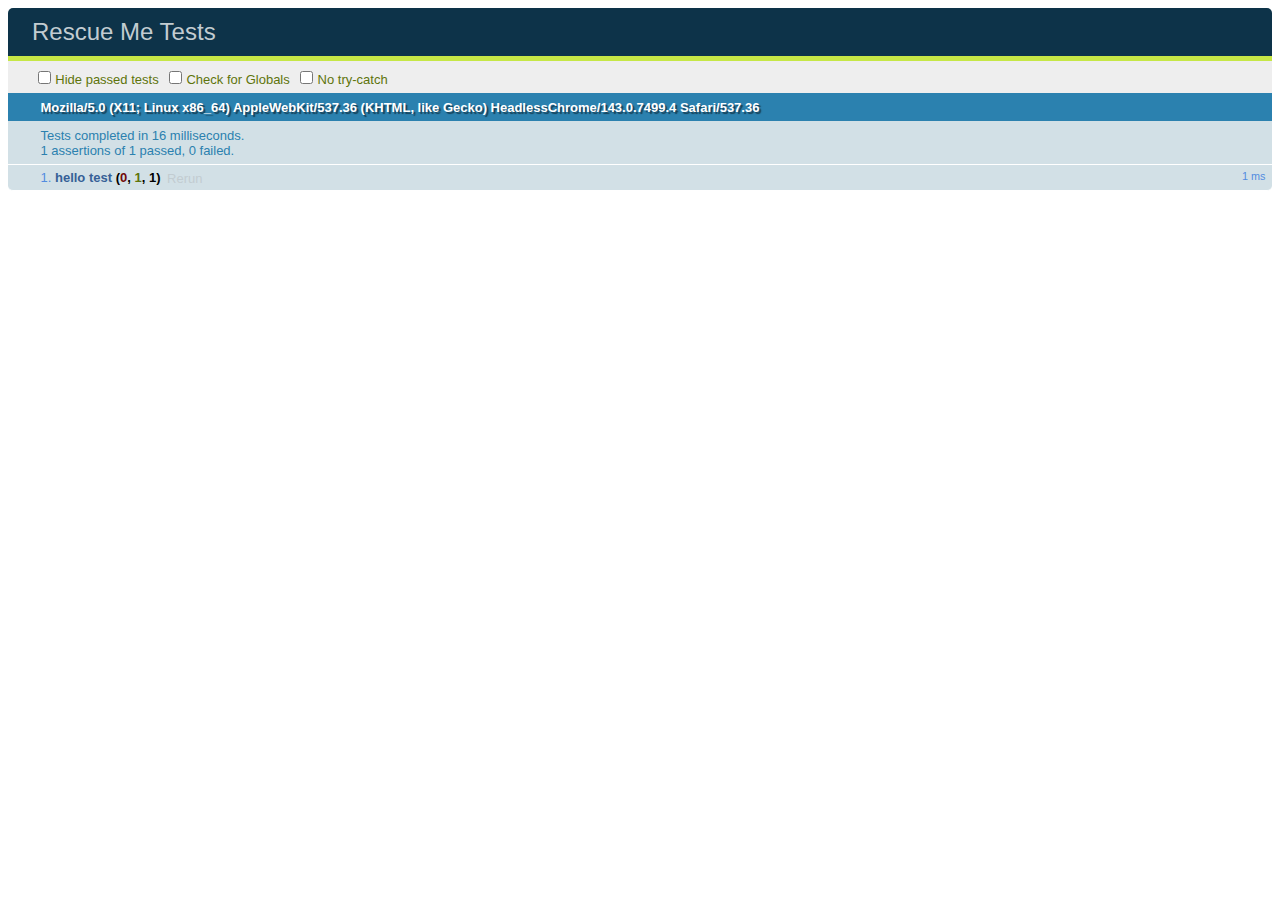
==== tests/index.html @ ce8c9e72 "Added Tests Framework Qunit" ====
<!DOCTYPE html>
<html>
<head>
  <meta charset="utf-8">
  <title>Rescue Me Tests</title>
  <link rel="stylesheet" href="lib/qunit-1.14.0.css">
</head>
<body>
  <div id="qunit"></div>
  <div id="qunit-fixture"></div>
  <script src="lib/qunit-1.14.0.js"></script>
  <script src="js/tests.js"></script>
</body>
</html>
---- tests/lib/qunit-1.14.0.css ----
/*!
 * QUnit 1.14.0
 * http://qunitjs.com/
 *
 * Copyright 2013 jQuery Foundation and other contributors
 * Released under the MIT license
 * http://jquery.org/license
 *
 * Date: 2014-01-31T16:40Z
 */

/** Font Family and Sizes */

#qunit-tests, #qunit-header, #qunit-banner, #qunit-testrunner-toolbar, #qunit-userAgent, #qunit-testresult {
	font-family: "Helvetica Neue Light", "HelveticaNeue-Light", "Helvetica Neue", Calibri, Helvetica, Arial, sans-serif;
}

#qunit-testrunner-toolbar, #qunit-userAgent, #qunit-testresult, #qunit-tests li { font-size: small; }
#qunit-tests { font-size: smaller; }


/** Resets */

#qunit-tests, #qunit-header, #qunit-banner, #qunit-userAgent, #qunit-testresult, #qunit-modulefilter {
	margin: 0;
	padding: 0;
}


/** Header */

#qunit-header {
	padding: 0.5em 0 0.5em 1em;

	color: #8699A4;
	background-color: #0D3349;

	font-size: 1.5em;
	line-height: 1em;
	font-weight: 400;

	border-radius: 5px 5px 0 0;
}

#qunit-header a {
	text-decoration: none;
	color: #C2CCD1;
}

#qunit-header a:hover,
#qunit-header a:focus {
	color: #FFF;
}

#qunit-testrunner-toolbar label {
	display: inline-block;
	padding: 0 0.5em 0 0.1em;
}

#qunit-banner {
	height: 5px;
}

#qunit-testrunner-toolbar {
	padding: 0.5em 0 0.5em 2em;
	color: #5E740B;
	background-color: #EEE;
	overflow: hidden;
}

#qunit-userAgent {
	padding: 0.5em 0 0.5em 2.5em;
	background-color: #2B81AF;
	color: #FFF;
	text-shadow: rgba(0, 0, 0, 0.5) 2px 2px 1px;
}

#qunit-modulefilter-container {
	float: right;
}

/** Tests: Pass/Fail */

#qunit-tests {
	list-style-position: inside;
}

#qunit-tests li {
	padding: 0.4em 0.5em 0.4em 2.5em;
	border-bottom: 1px solid #FFF;
	list-style-position: inside;
}

#qunit-tests.hidepass li.pass, #qunit-tests.hidepass li.running  {
	display: none;
}

#qunit-tests li strong {
	cursor: pointer;
}

#qunit-tests li a {
	padding: 0.5em;
	color: #C2CCD1;
	text-decoration: none;
}
#qunit-tests li a:hover,
#qunit-tests li a:focus {
	color: #000;
}

#qunit-tests li .runtime {
	float: right;
	font-size: smaller;
}

.qunit-assert-list {
	margin-top: 0.5em;
	padding: 0.5em;

	background-color: #FFF;

	border-radius: 5px;
}

.qunit-collapsed {
	display: none;
}

#qunit-tests table {
	border-collapse: collapse;
	margin-top: 0.2em;
}

#qunit-tests th {
	text-align: right;
	vertical-align: top;
	padding: 0 0.5em 0 0;
}

#qunit-tests td {
	vertical-align: top;
}

#qunit-tests pre {
	margin: 0;
	white-space: pre-wrap;
	word-wrap: break-word;
}

#qunit-tests del {
	background-color: #E0F2BE;
	color: #374E0C;
	text-decoration: none;
}

#qunit-tests ins {
	background-color: #FFCACA;
	color: #500;
	text-decoration: none;
}

/*** Test Counts */

#qunit-tests b.counts                       { color: #000; }
#qunit-tests b.passed                       { color: #5E740B; }
#qunit-tests b.failed                       { color: #710909; }

#qunit-tests li li {
	padding: 5px;
	background-color: #FFF;
	border-bottom: none;
	list-style-position: inside;
}

/*** Passing Styles */

#qunit-tests li li.pass {
	color: #3C510C;
	background-color: #FFF;
	border-left: 10px solid #C6E746;
}

#qunit-tests .pass                          { color: #528CE0; background-color: #D2E0E6; }
#qunit-tests .pass .test-name               { color: #366097; }

#qunit-tests .pass .test-actual,
#qunit-tests .pass .test-expected           { color: #999; }

#qunit-banner.qunit-pass                    { background-color: #C6E746; }

/*** Failing Styles */

#qunit-tests li li.fail {
	color: #710909;
	background-color: #FFF;
	border-left: 10px solid #EE5757;
	white-space: pre;
}

#qunit-tests > li:last-child {
	border-radius: 0 0 5px 5px;
}

#qunit-tests .fail                          { color: #000; background-color: #EE5757; }
#qunit-tests .fail .test-name,
#qunit-tests .fail .module-name             { color: #000; }

#qunit-tests .fail .test-actual             { color: #EE5757; }
#qunit-tests .fail .test-expected           { color: #008000; }

#qunit-banner.qunit-fail                    { background-color: #EE5757; }


/** Result */

#qunit-testresult {
	padding: 0.5em 0.5em 0.5em 2.5em;

	color: #2B81AF;
	background-color: #D2E0E6;

	border-bottom: 1px solid #FFF;
}
#qunit-testresult .module-name {
	font-weight: 700;
}

/** Fixture */

#qunit-fixture {
	position: absolute;
	top: -10000px;
	left: -10000px;
	width: 1000px;
	height: 1000px;
}
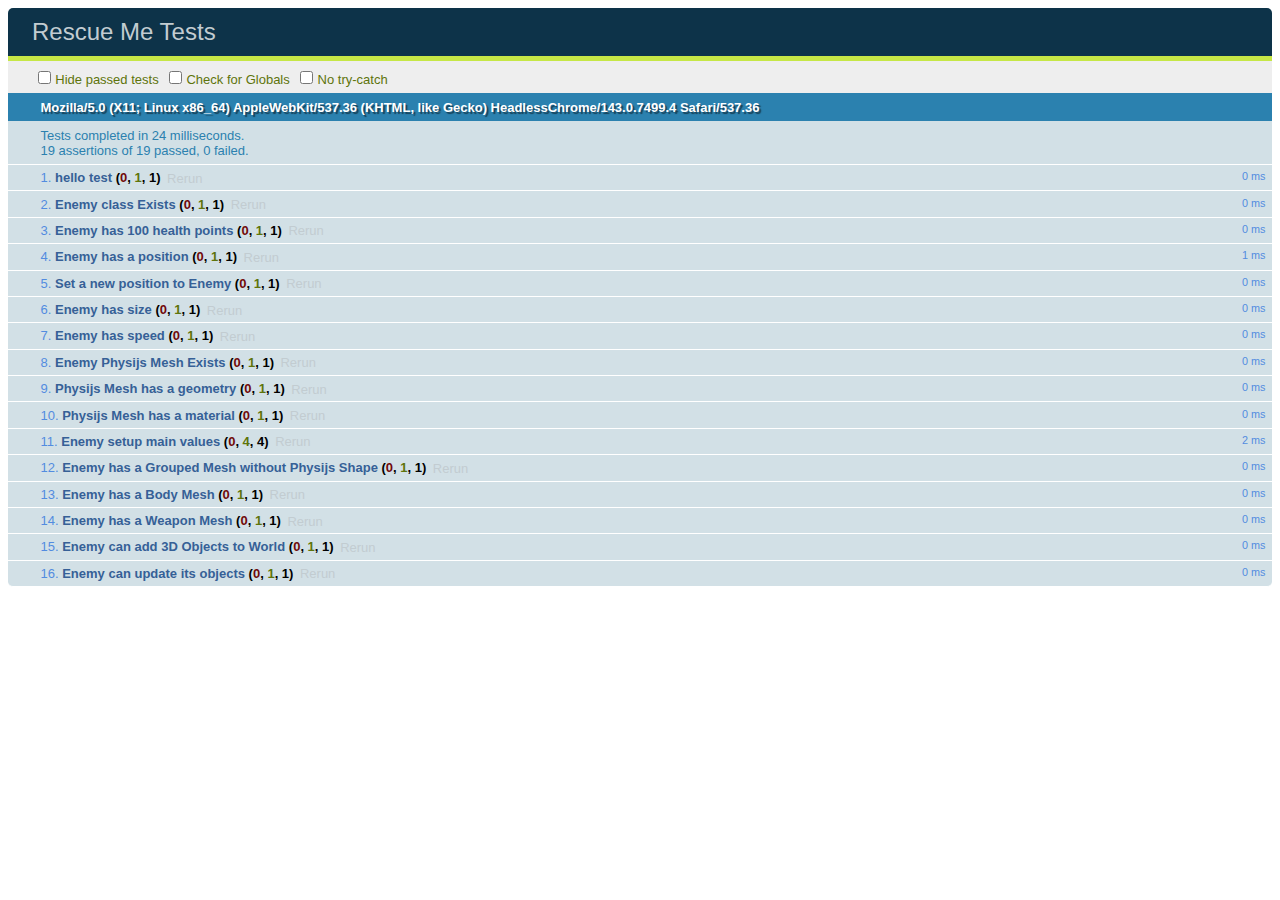
==== commit 128bcf0d: "Refactored Enemy class from ground up" ====
--- a/tests/index.html
+++ b/tests/index.html
@@ -9,6 +9,14 @@
   <div id="qunit"></div>
   <div id="qunit-fixture"></div>
   <script src="lib/qunit-1.14.0.js"></script>
+  <script src="../js/libs/three.js"></script>
+  <script src="../js/libs/physi.js"></script>
+  <script src="../js/libs/ObjectLoader.js"></script>
+
+  <script src="../js/game/utils.js"></script>
+  <script src="../js/game/enemy.js"></script>
+
   <script src="js/tests.js"></script>
+  <script src="js/enemyTests.js"></script>
 </body>
 </html>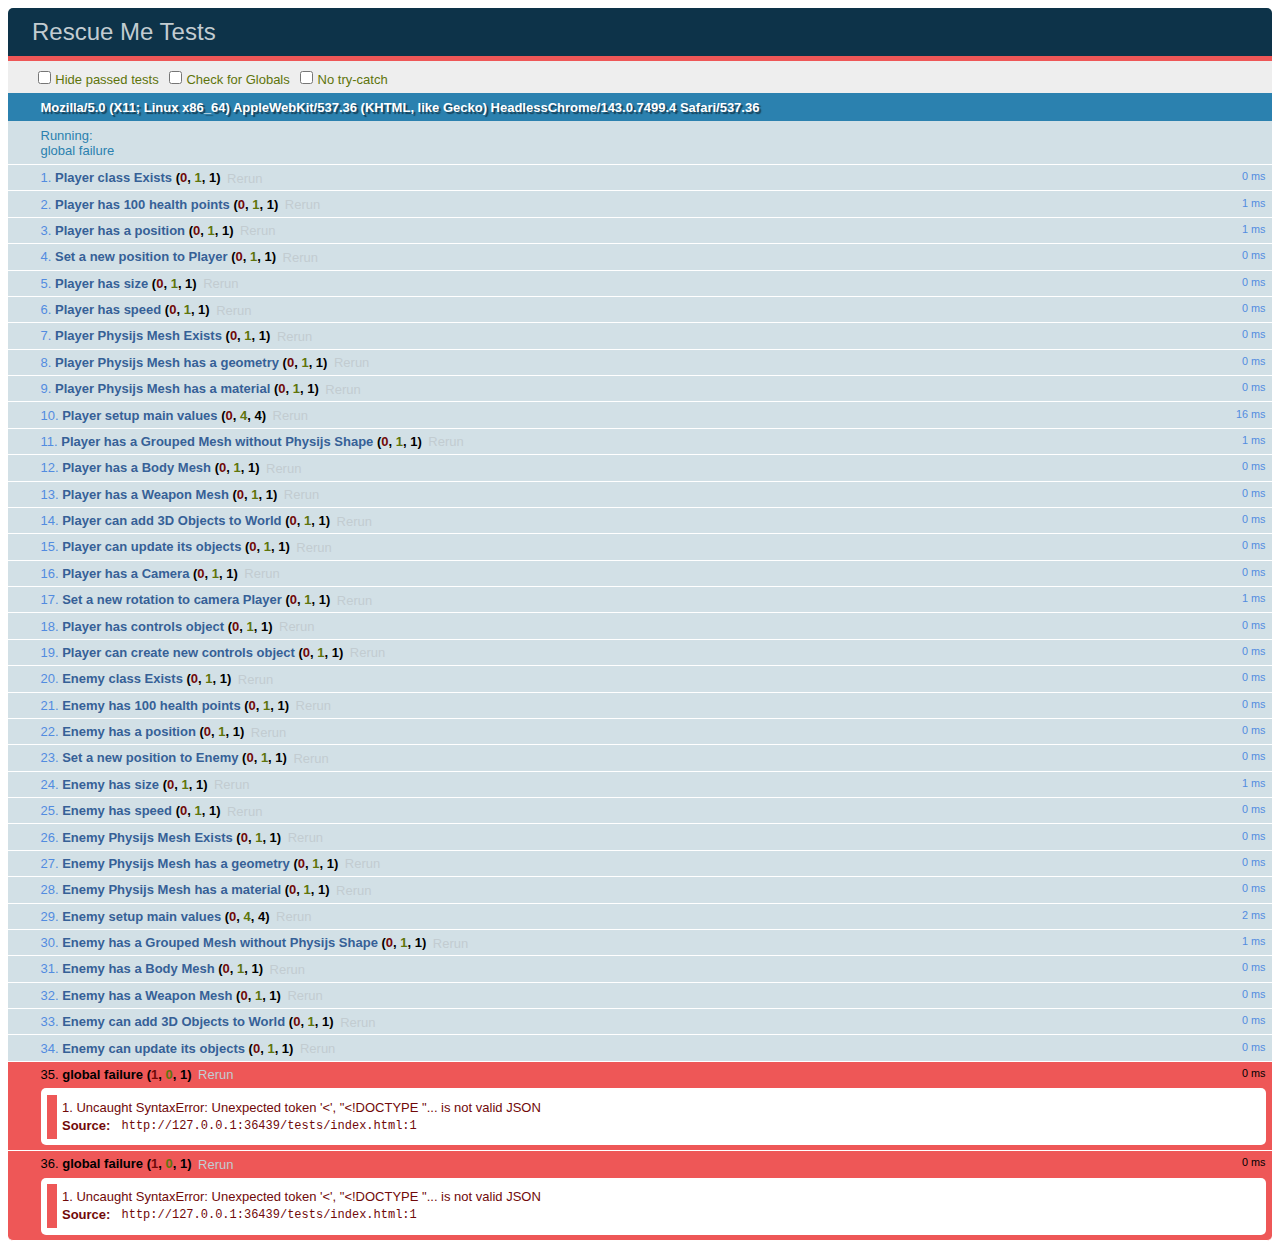
==== commit 3f1ab1b3: "Refactored Player class from ground up" ====
--- a/tests/index.html
+++ b/tests/index.html
@@ -12,11 +12,14 @@
   <script src="../js/libs/three.js"></script>
   <script src="../js/libs/physi.js"></script>
   <script src="../js/libs/ObjectLoader.js"></script>
+  <script src="../js/libs/PointerLockControls.js"></script>
 
   <script src="../js/game/utils.js"></script>
+  <script src="../js/game/player.js"></script>
   <script src="../js/game/enemy.js"></script>
 
-  <script src="js/tests.js"></script>
+  <!-- <script src="js/tests.js"></script> -->
+  <script src="js/playerTests.js"></script>
   <script src="js/enemyTests.js"></script>
 </body>
 </html>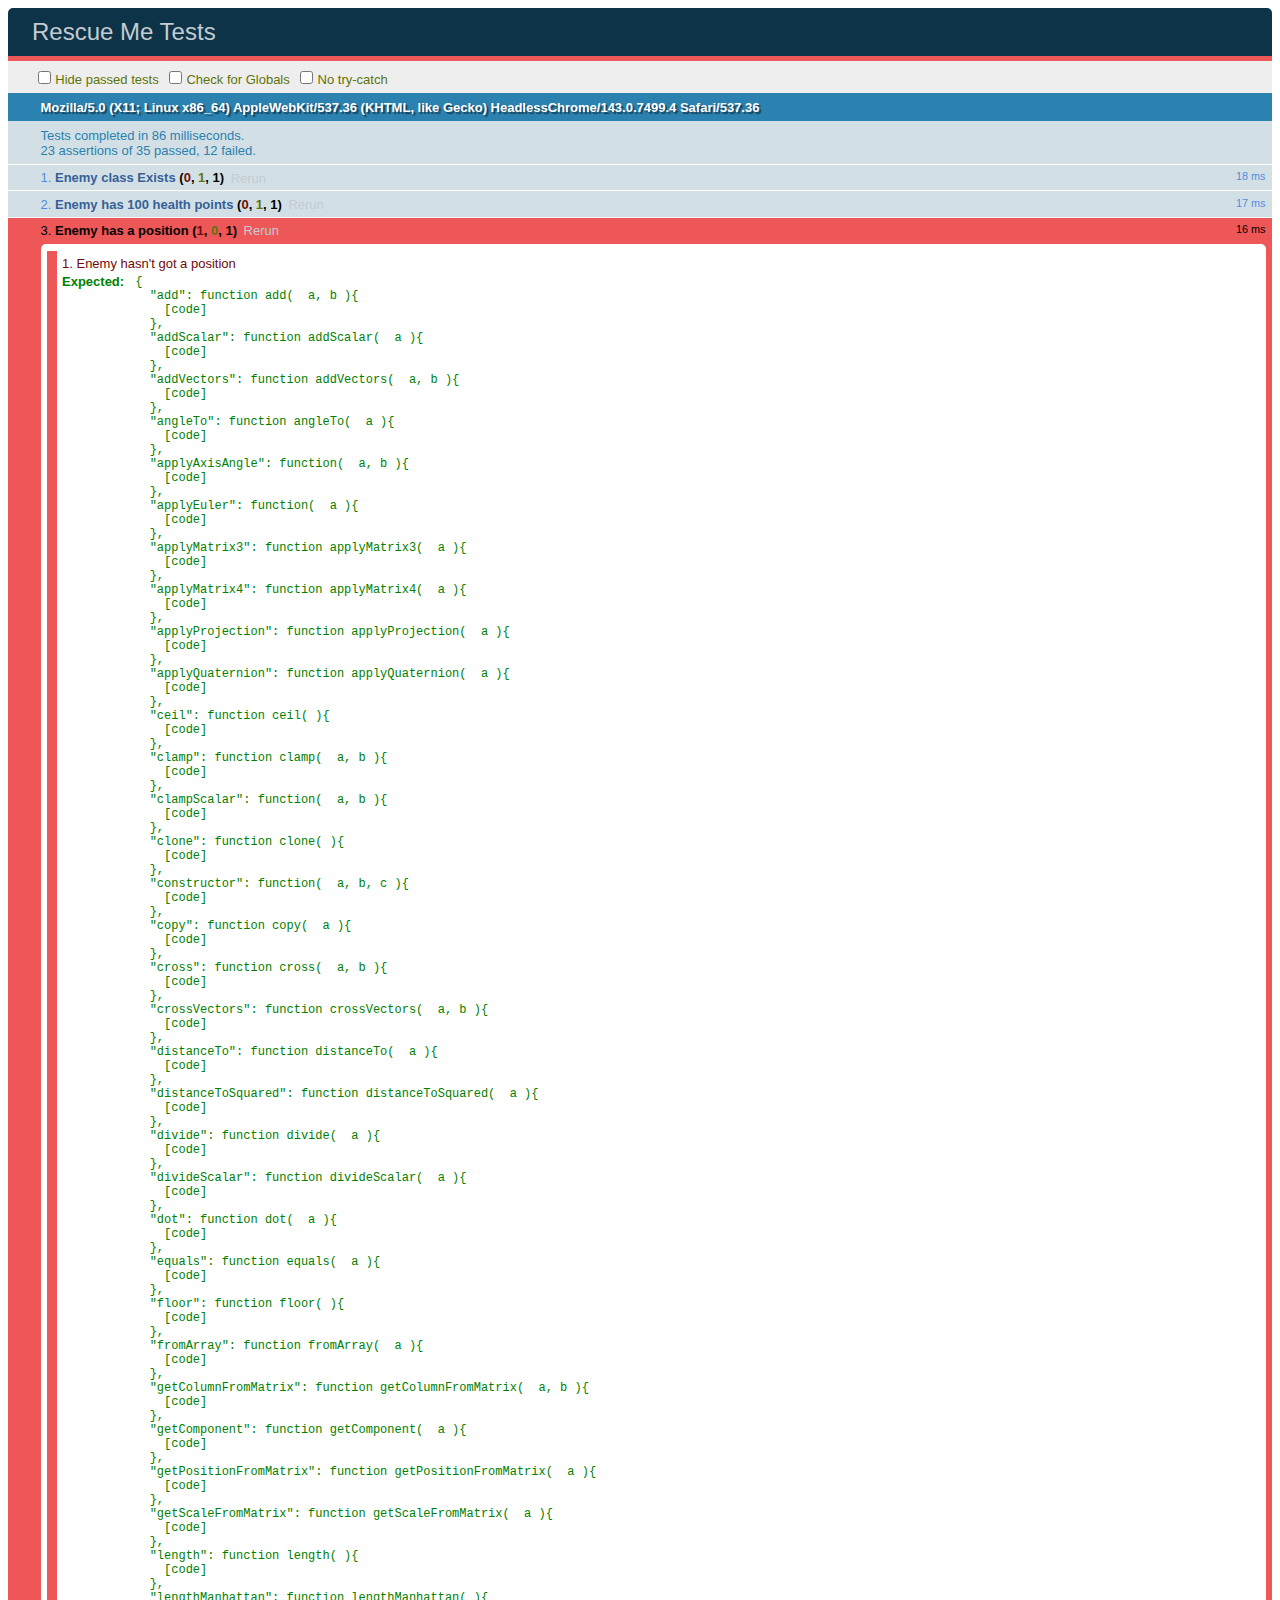
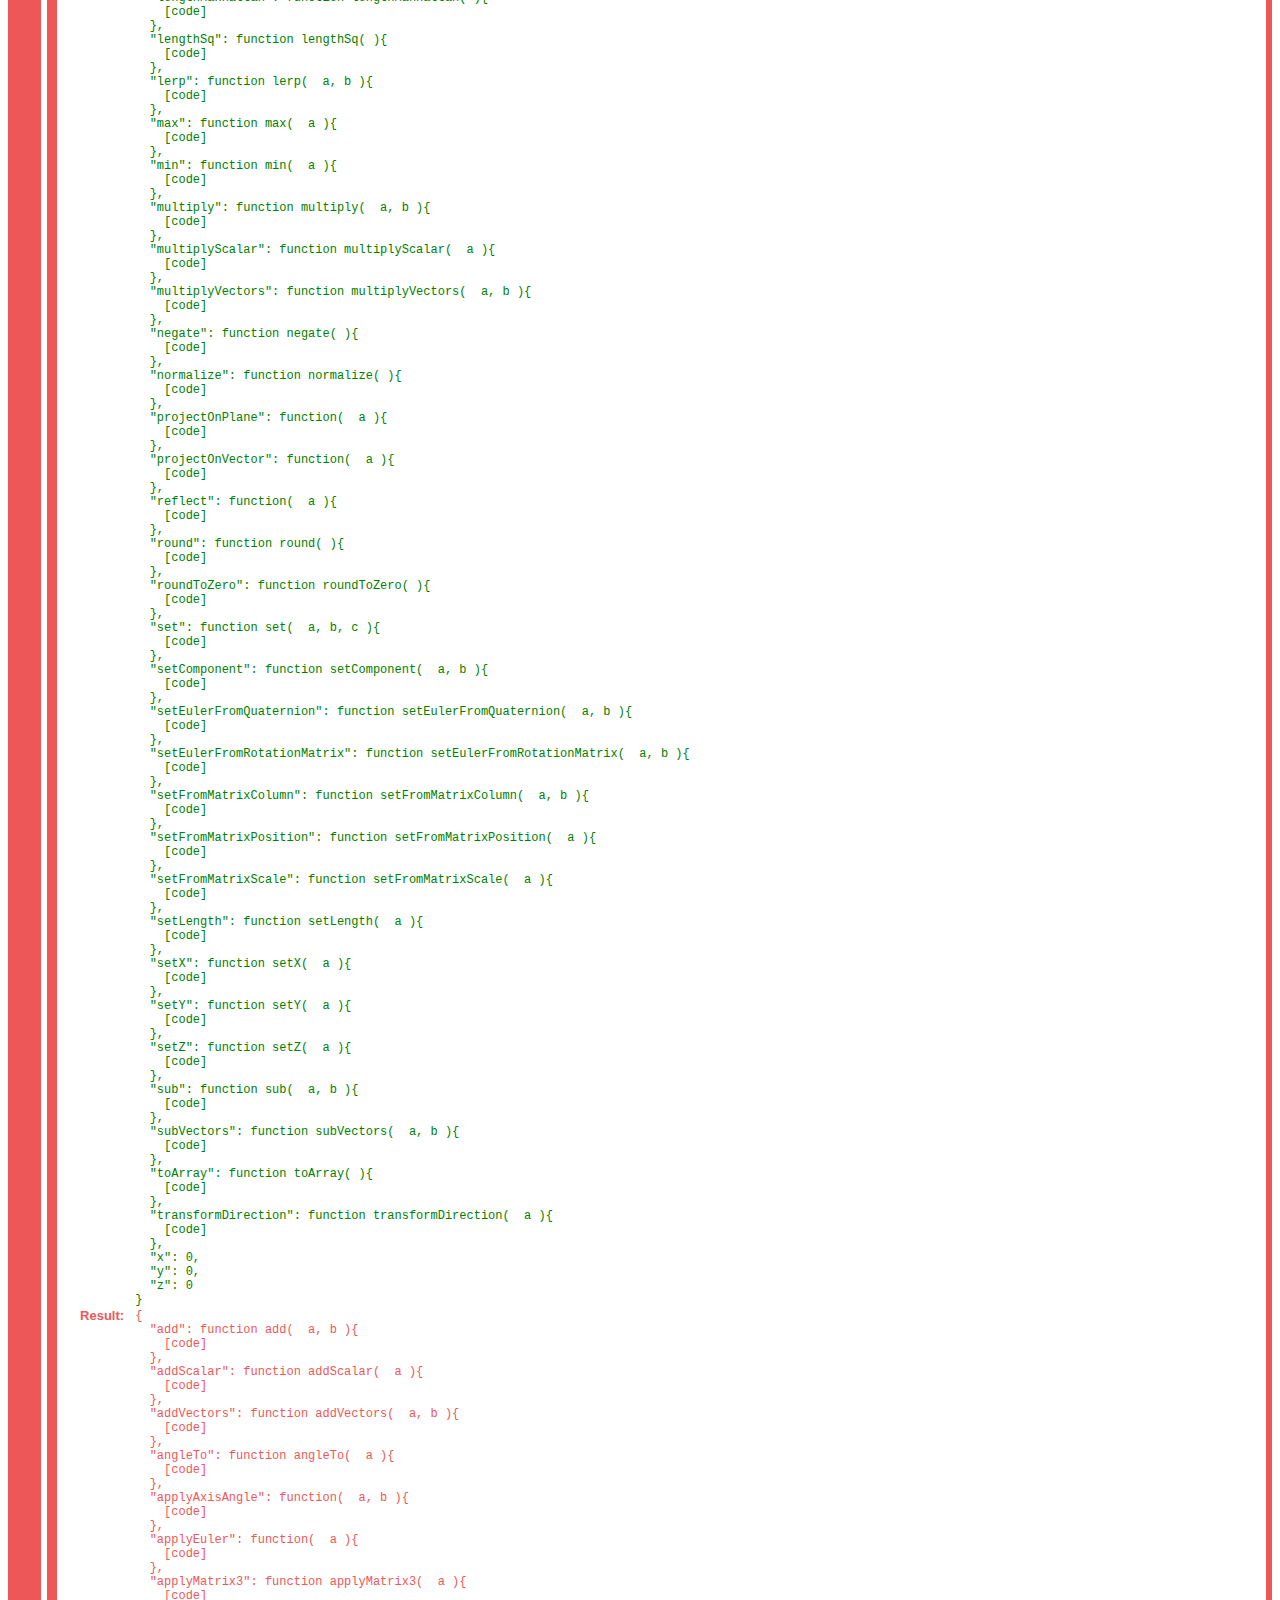
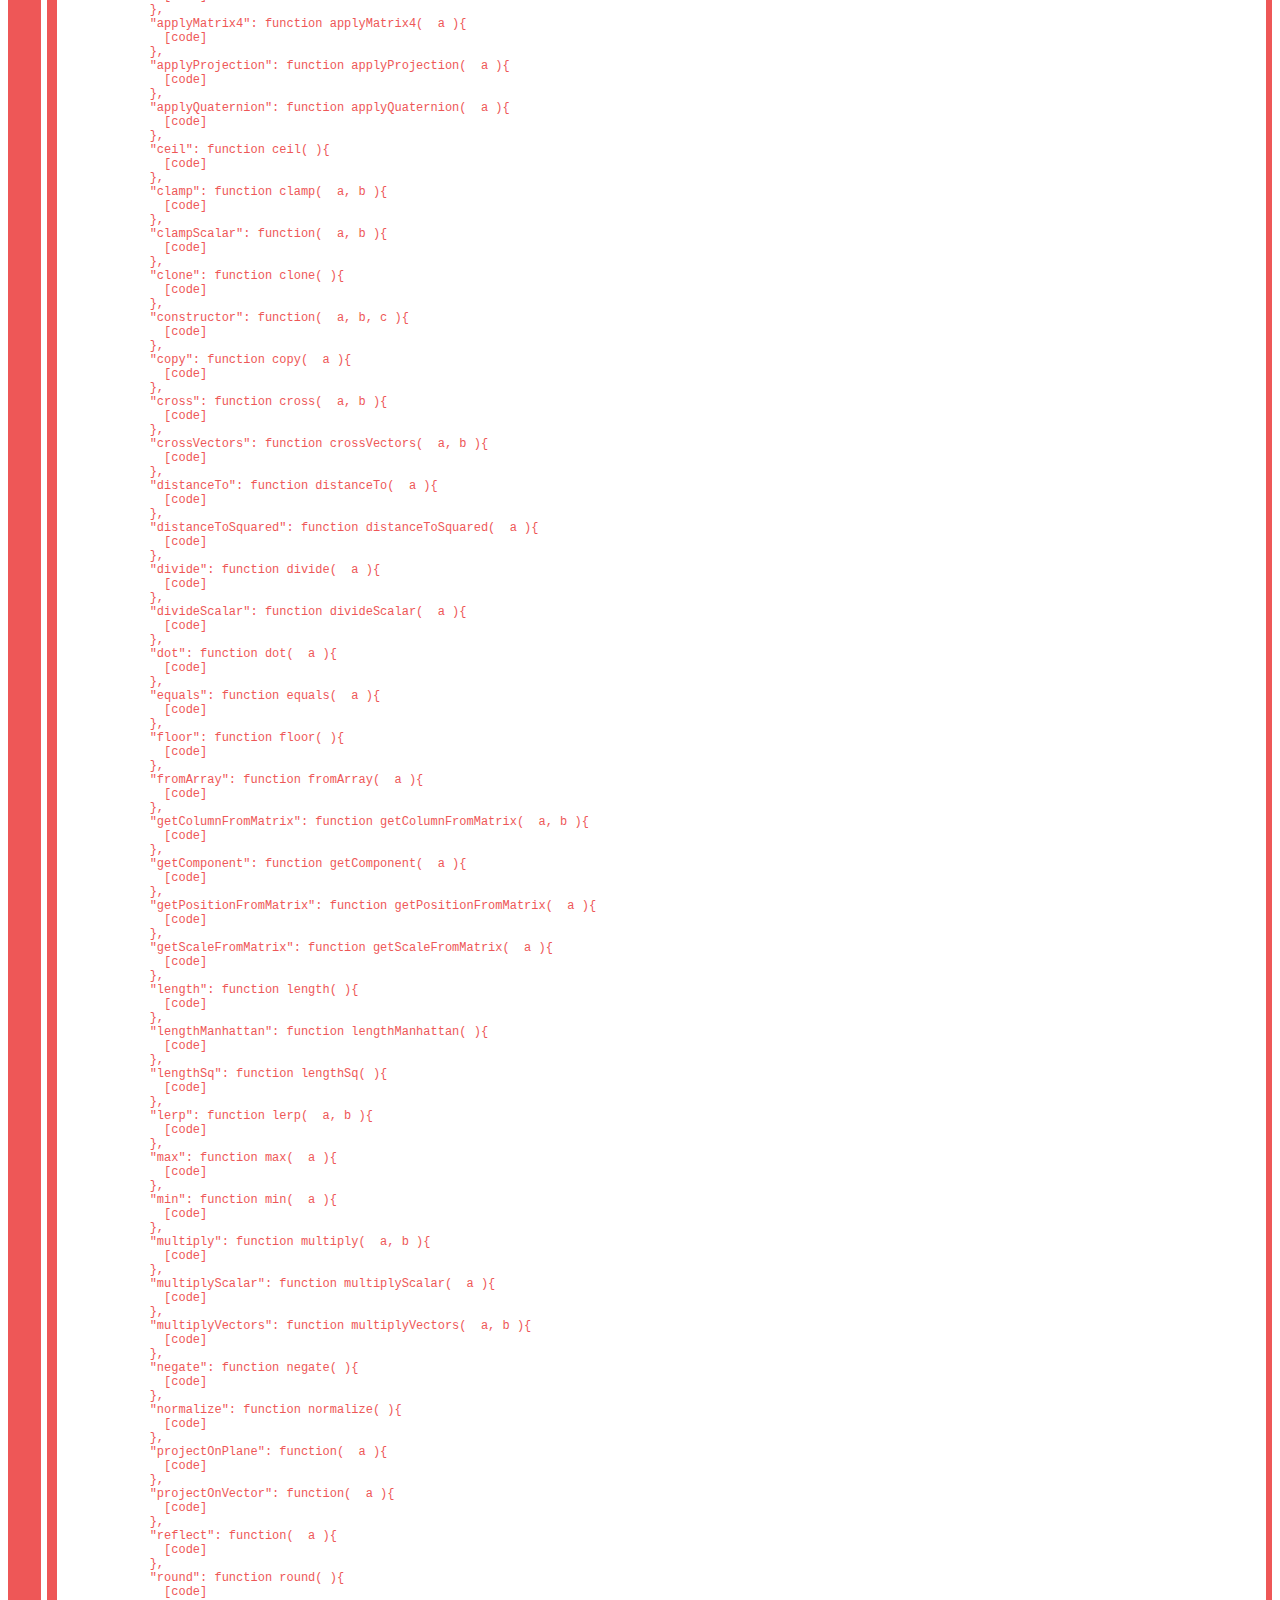
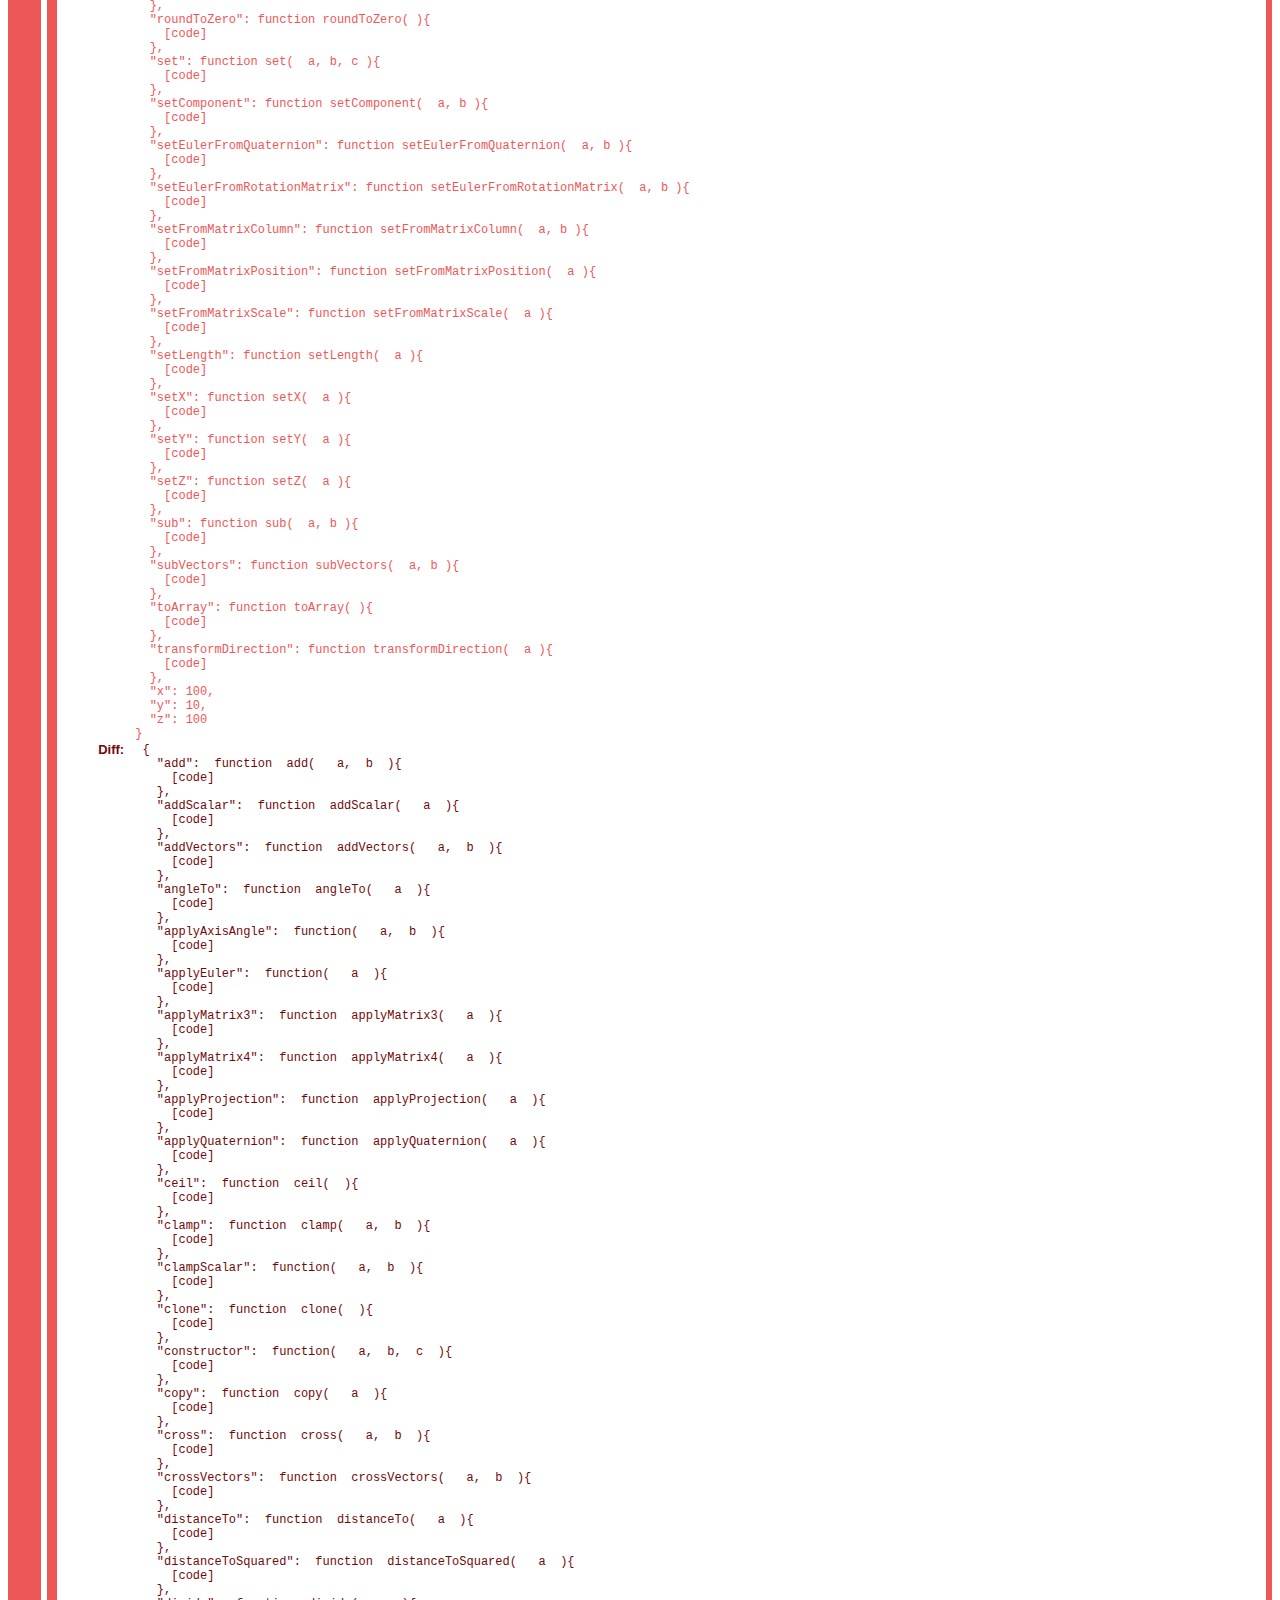
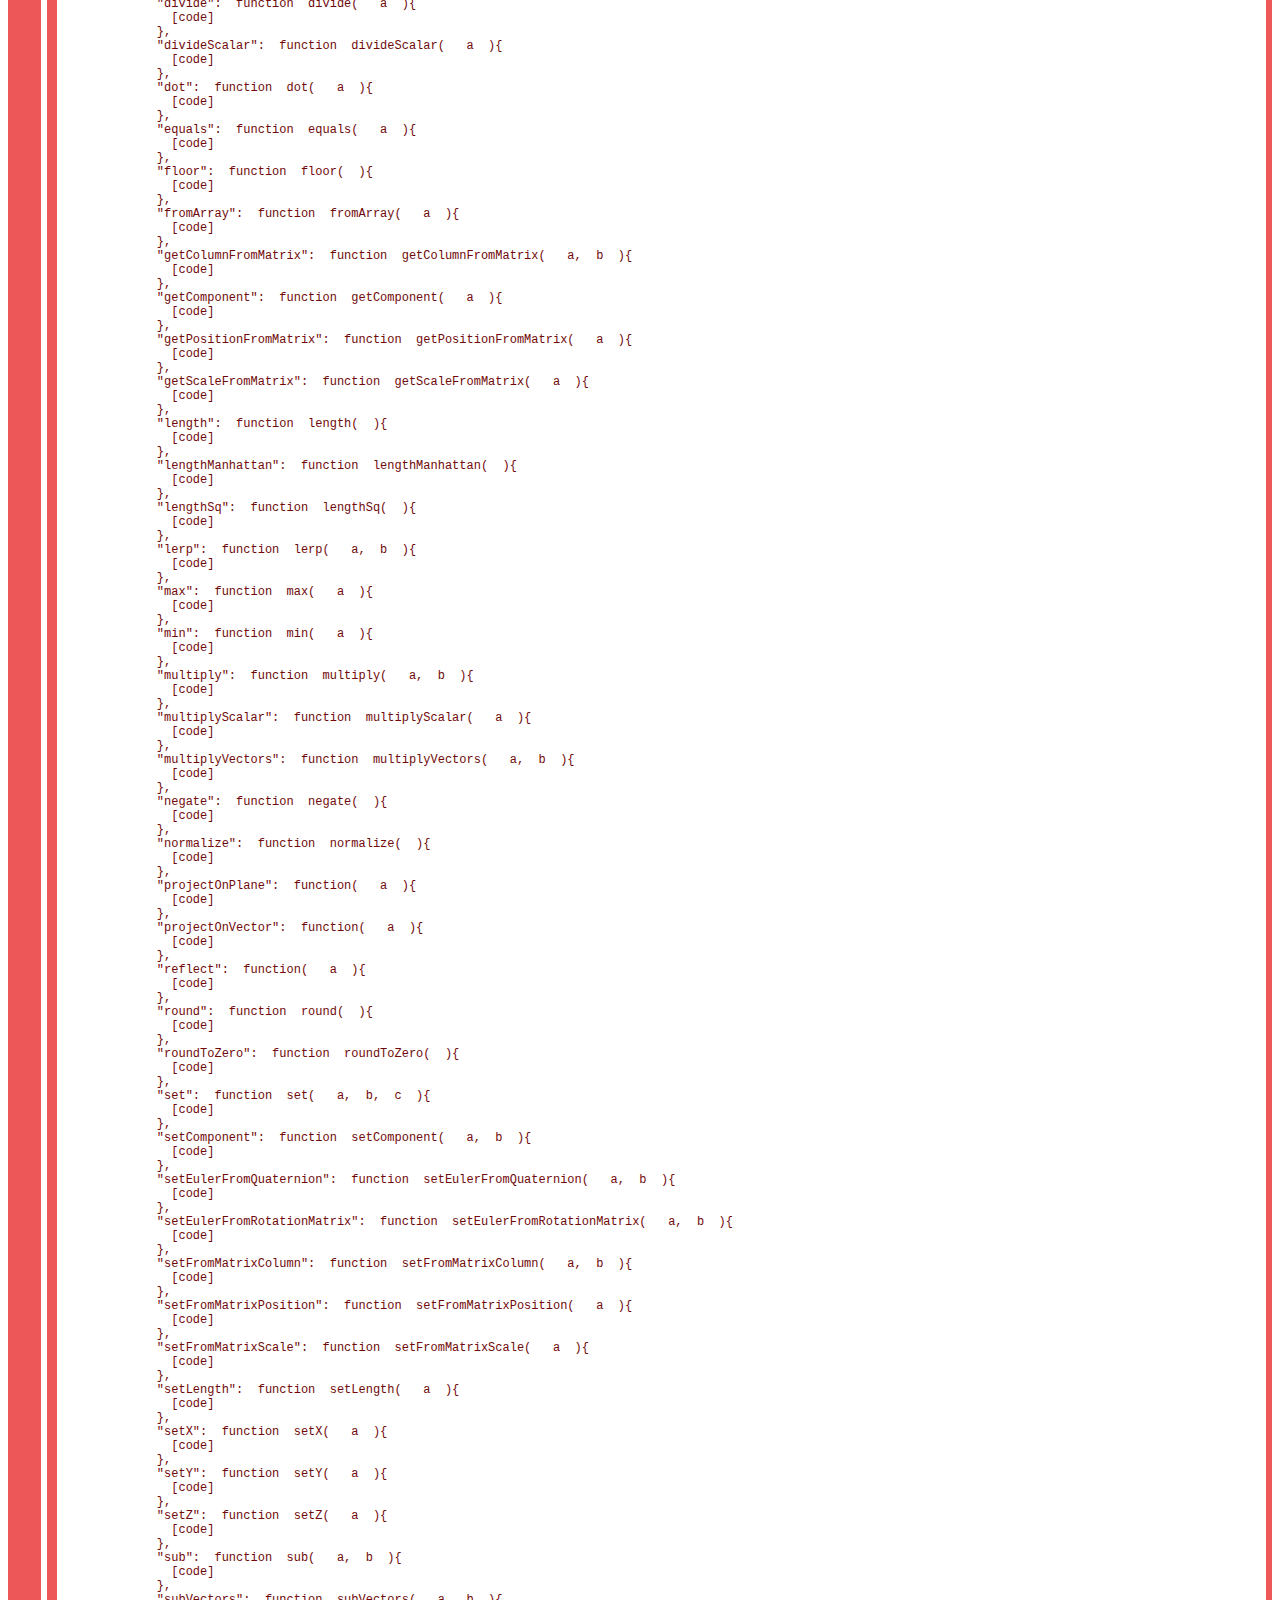
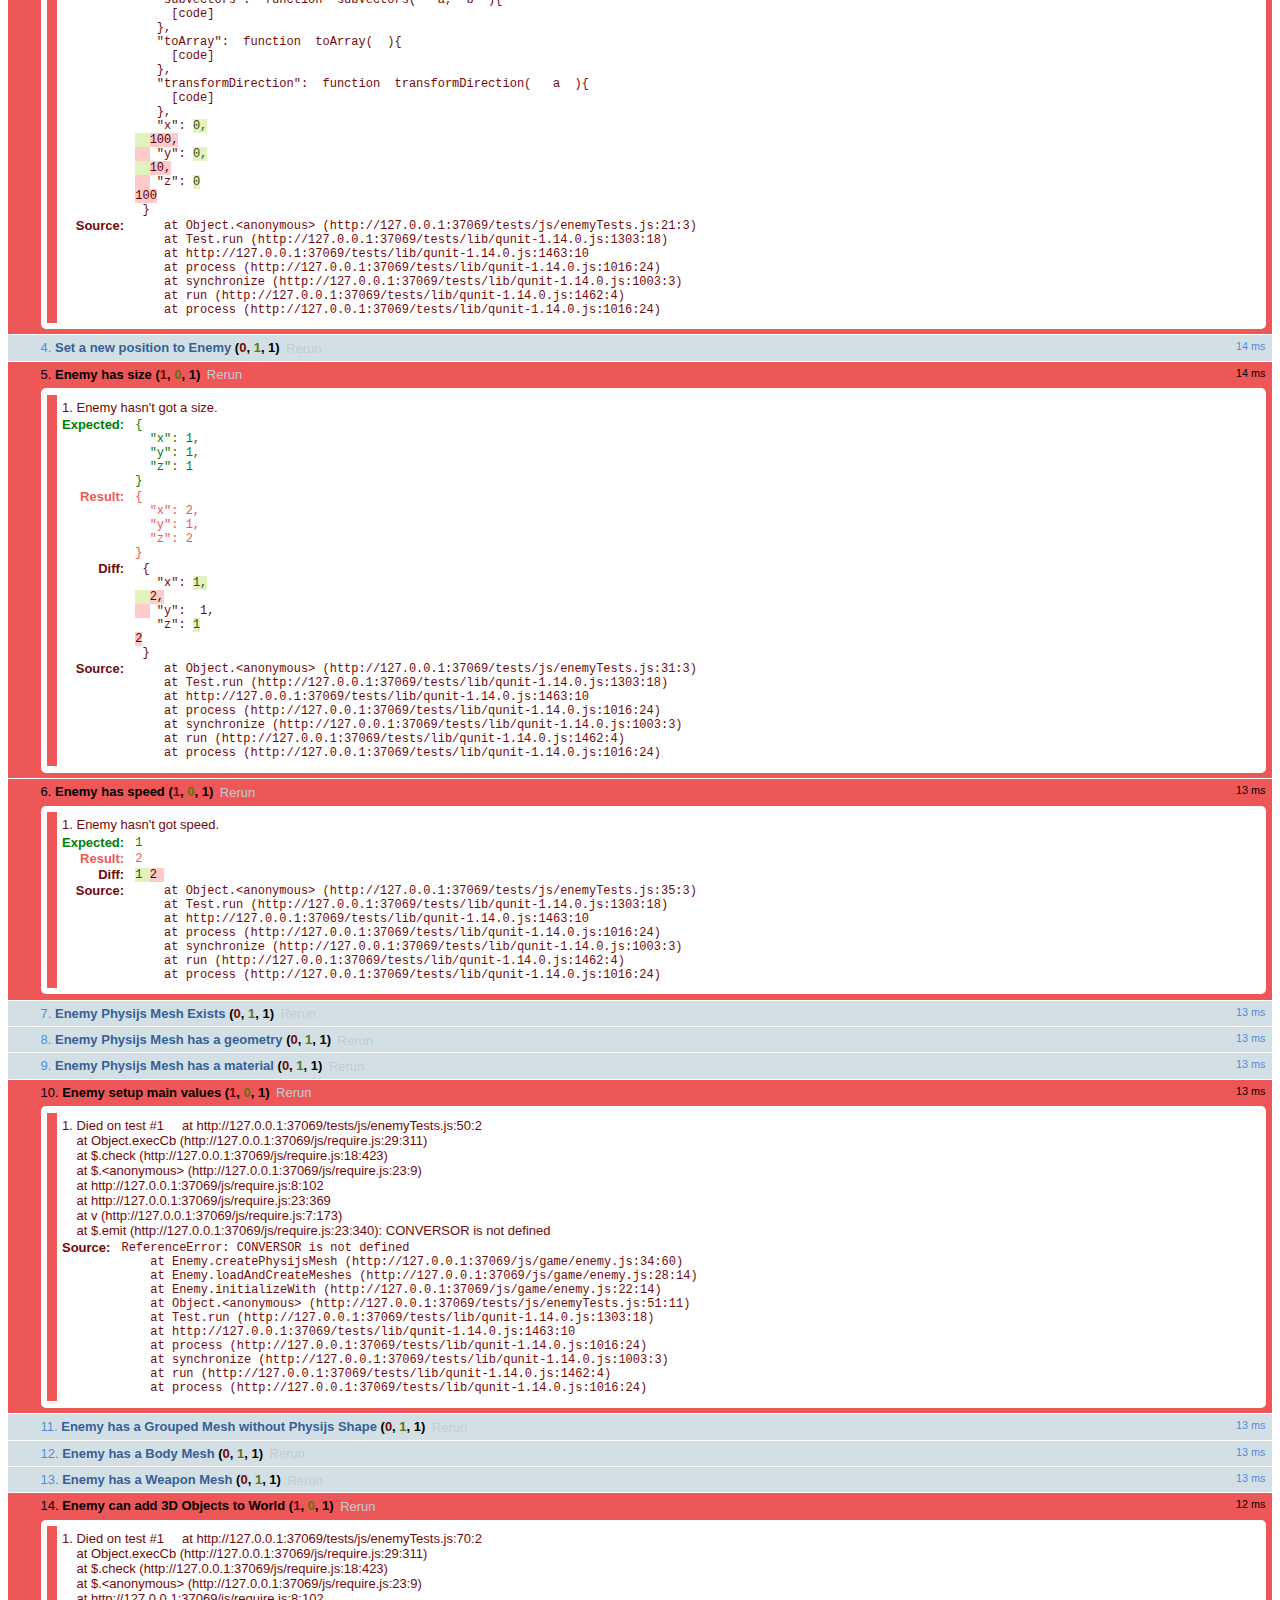
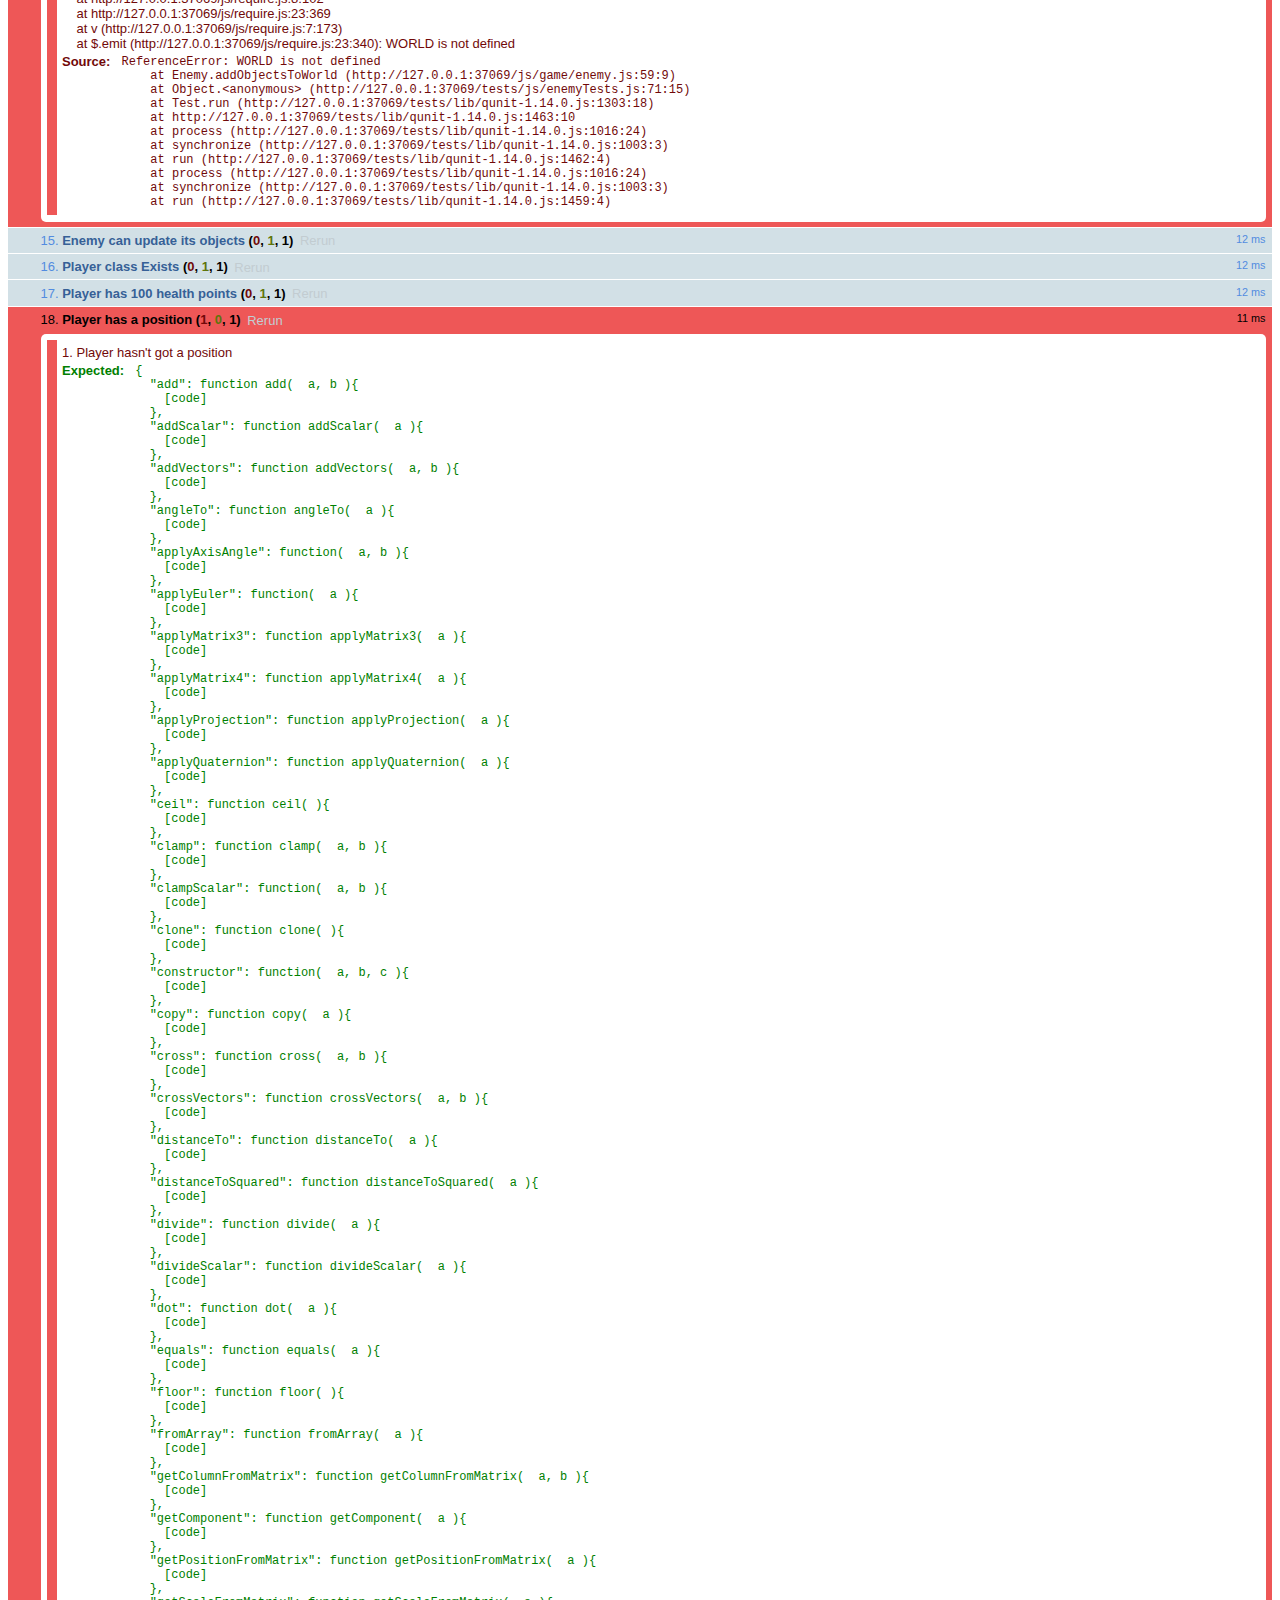
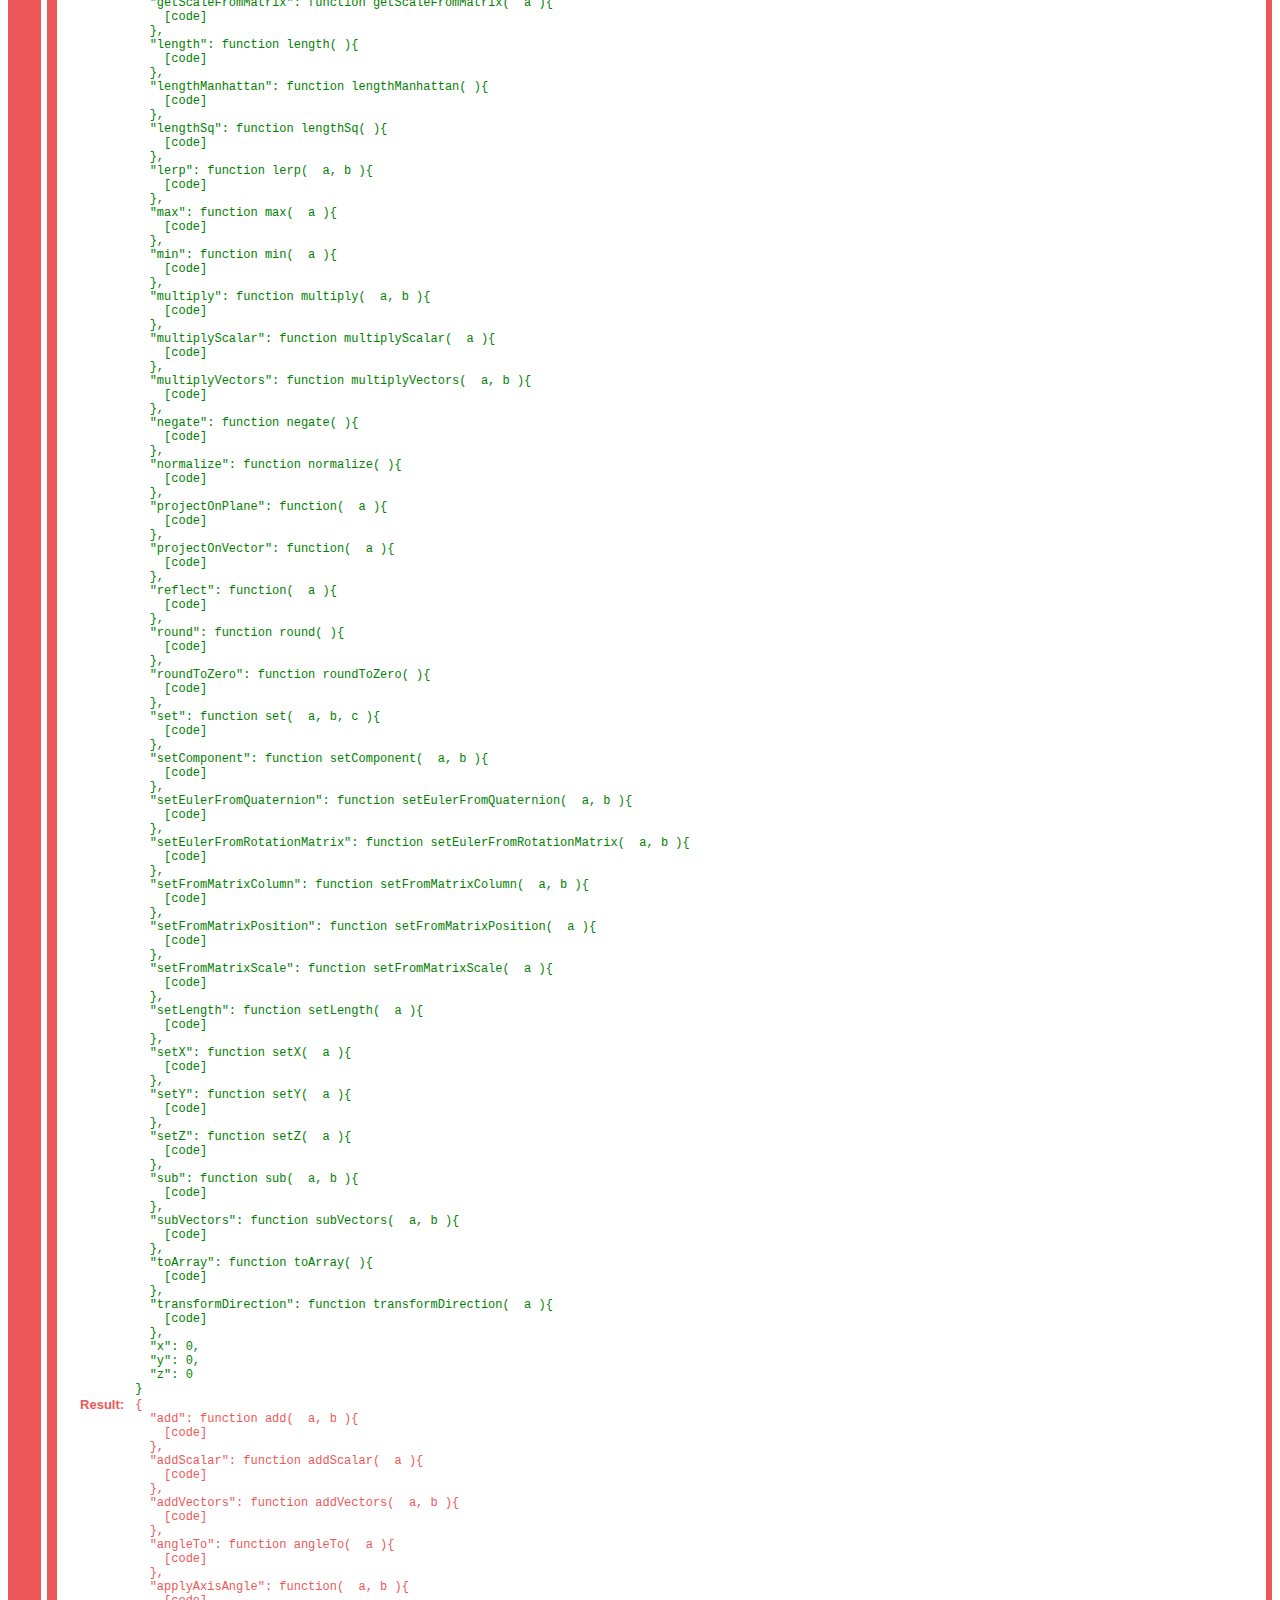
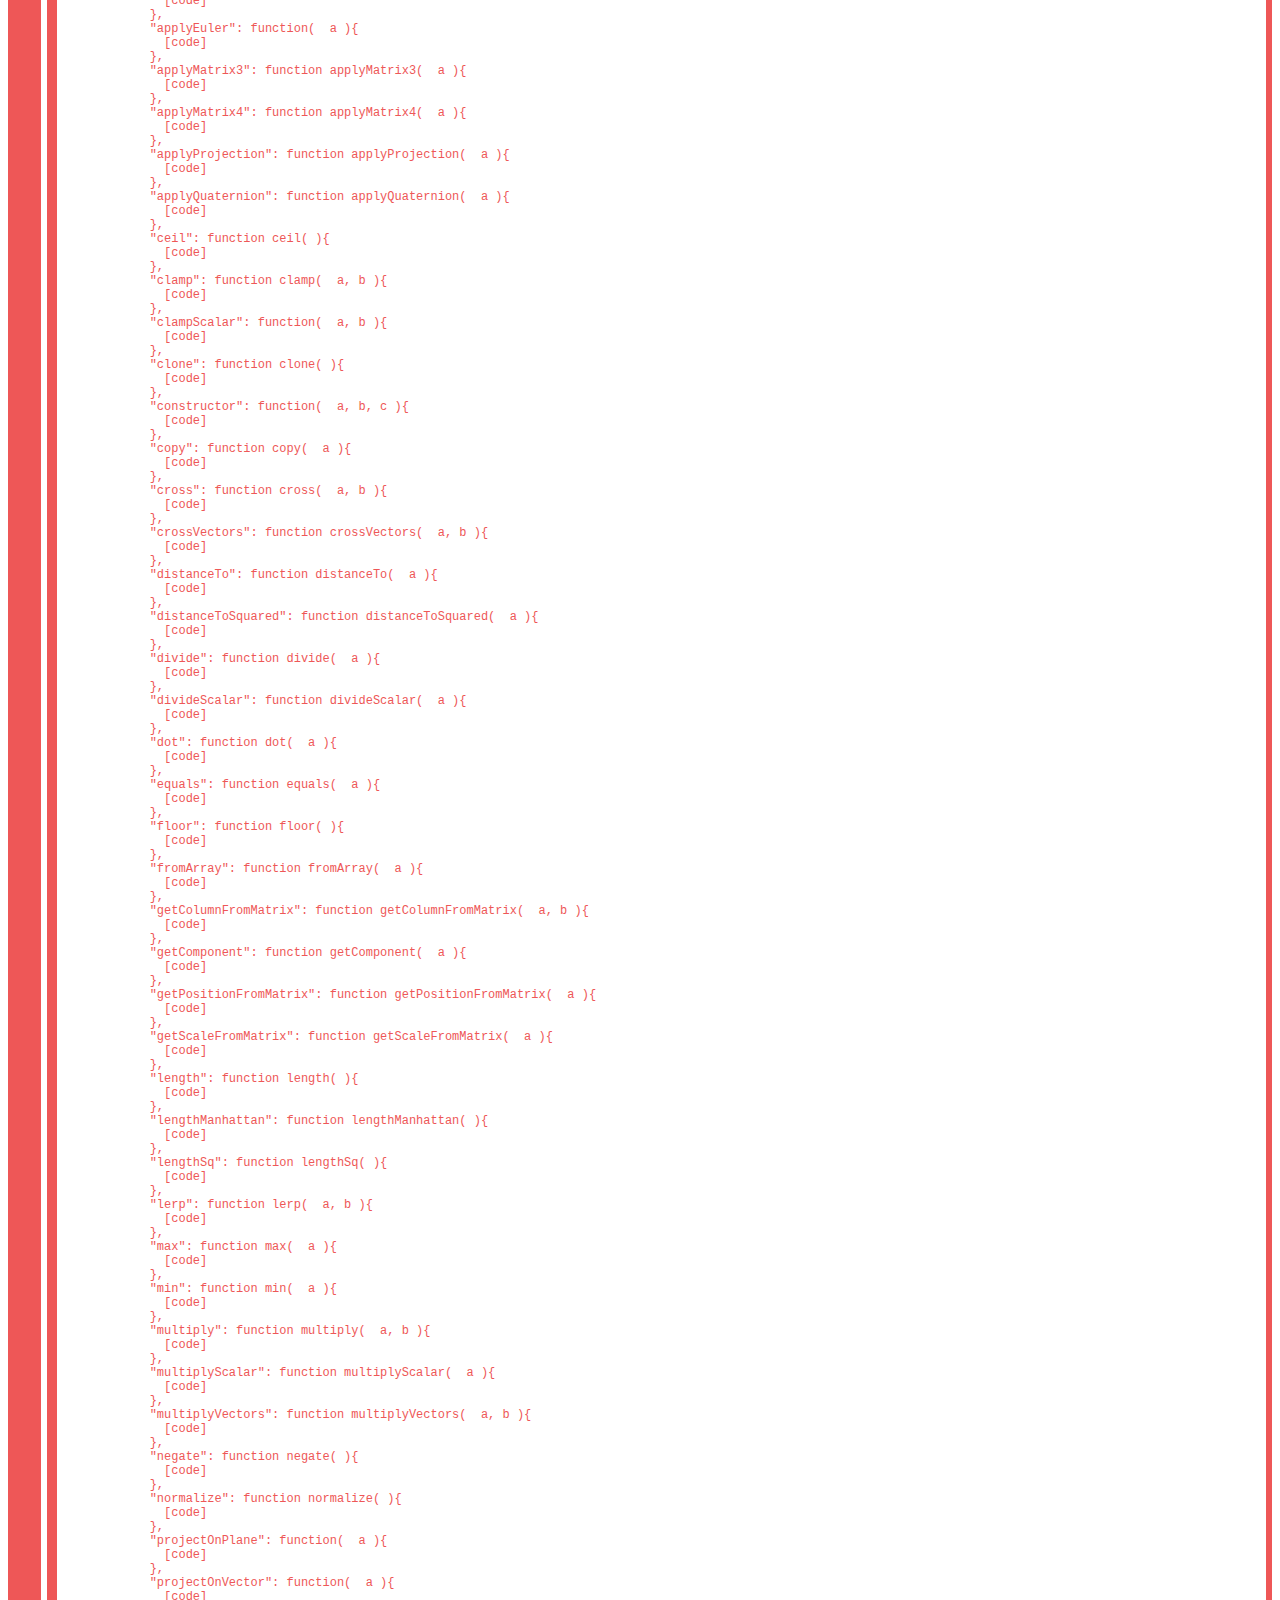
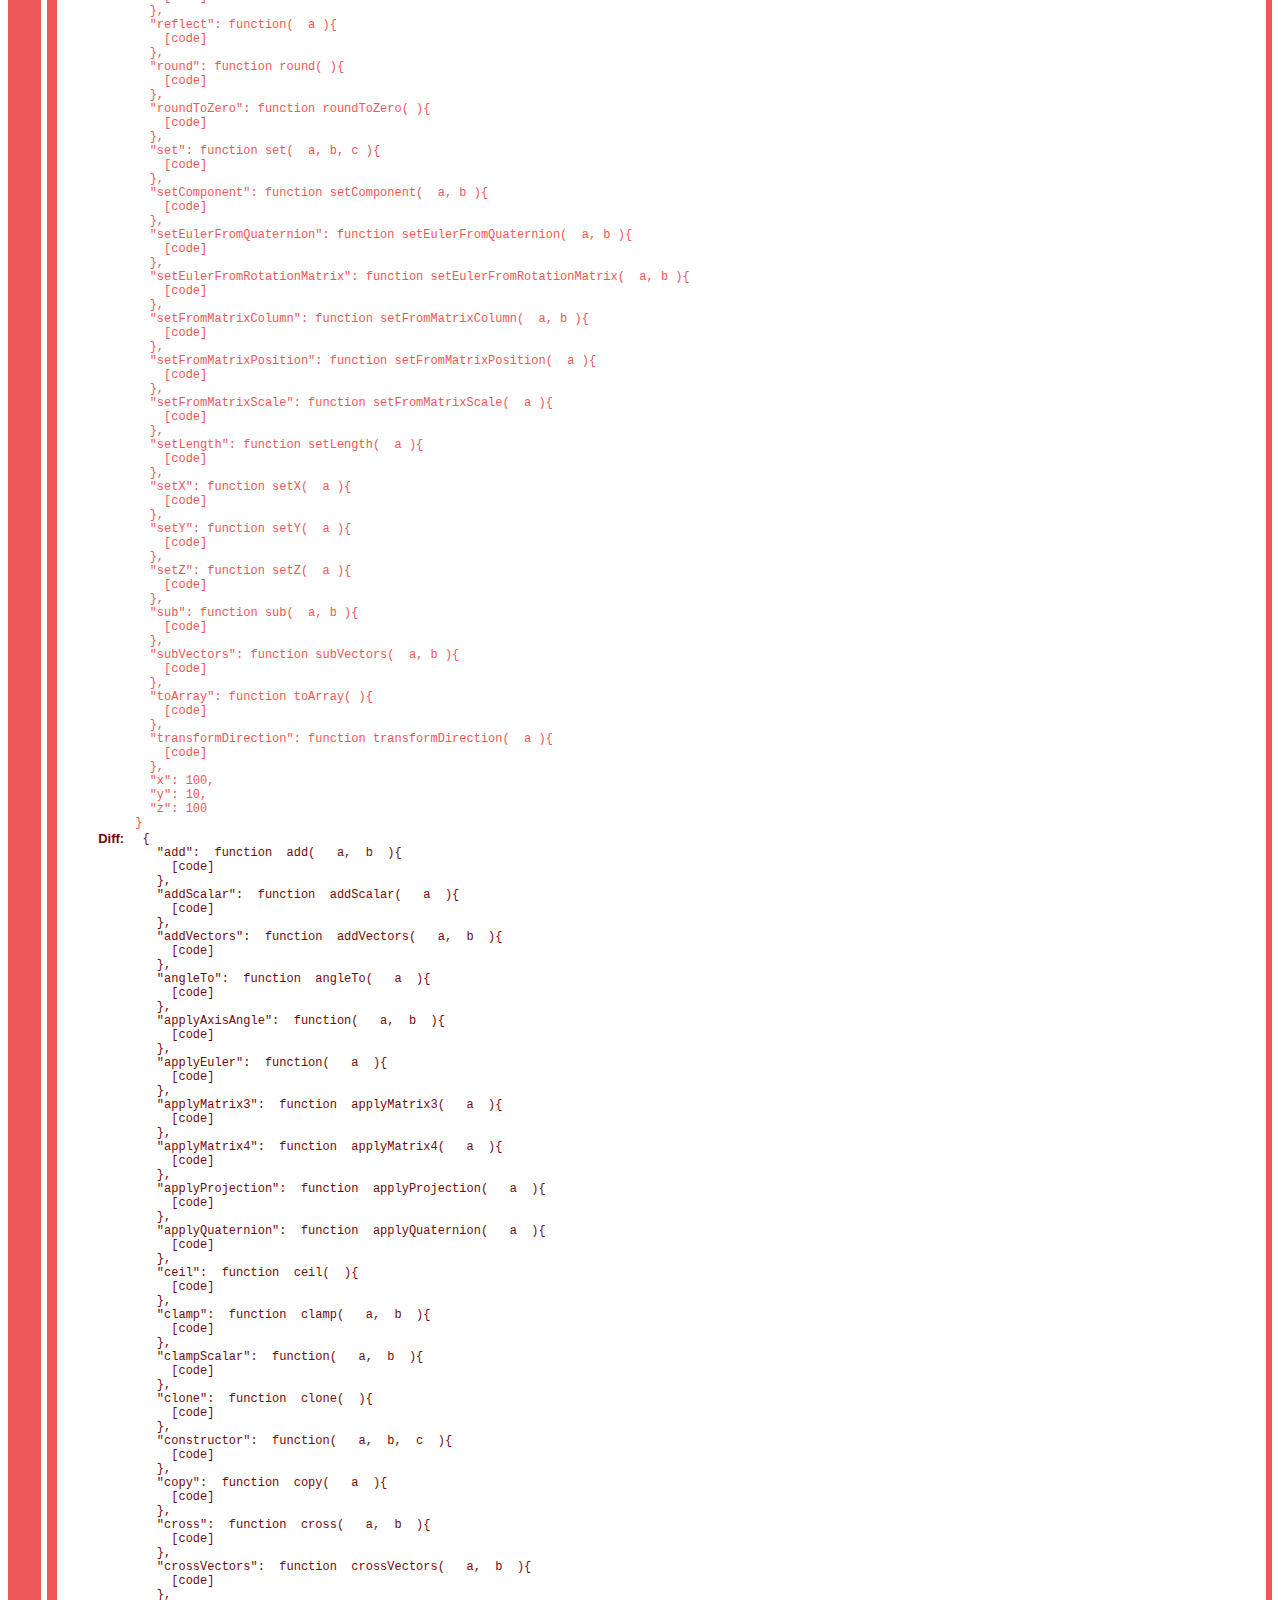
==== commit 4f4def5e: "Added Require.js to the Tests" ====
--- a/tests/index.html
+++ b/tests/index.html
@@ -8,18 +8,6 @@
 <body>
   <div id="qunit"></div>
   <div id="qunit-fixture"></div>
-  <script src="lib/qunit-1.14.0.js"></script>
-  <script src="../js/libs/three.js"></script>
-  <script src="../js/libs/physi.js"></script>
-  <script src="../js/libs/ObjectLoader.js"></script>
-  <script src="../js/libs/PointerLockControls.js"></script>
-
-  <script src="../js/game/utils.js"></script>
-  <script src="../js/game/player.js"></script>
-  <script src="../js/game/enemy.js"></script>
-
-  <!-- <script src="js/tests.js"></script> -->
-  <script src="js/playerTests.js"></script>
-  <script src="js/enemyTests.js"></script>
+  <script data-main="mainTests.js" src="../js/require.js"></script>
 </body>
 </html>